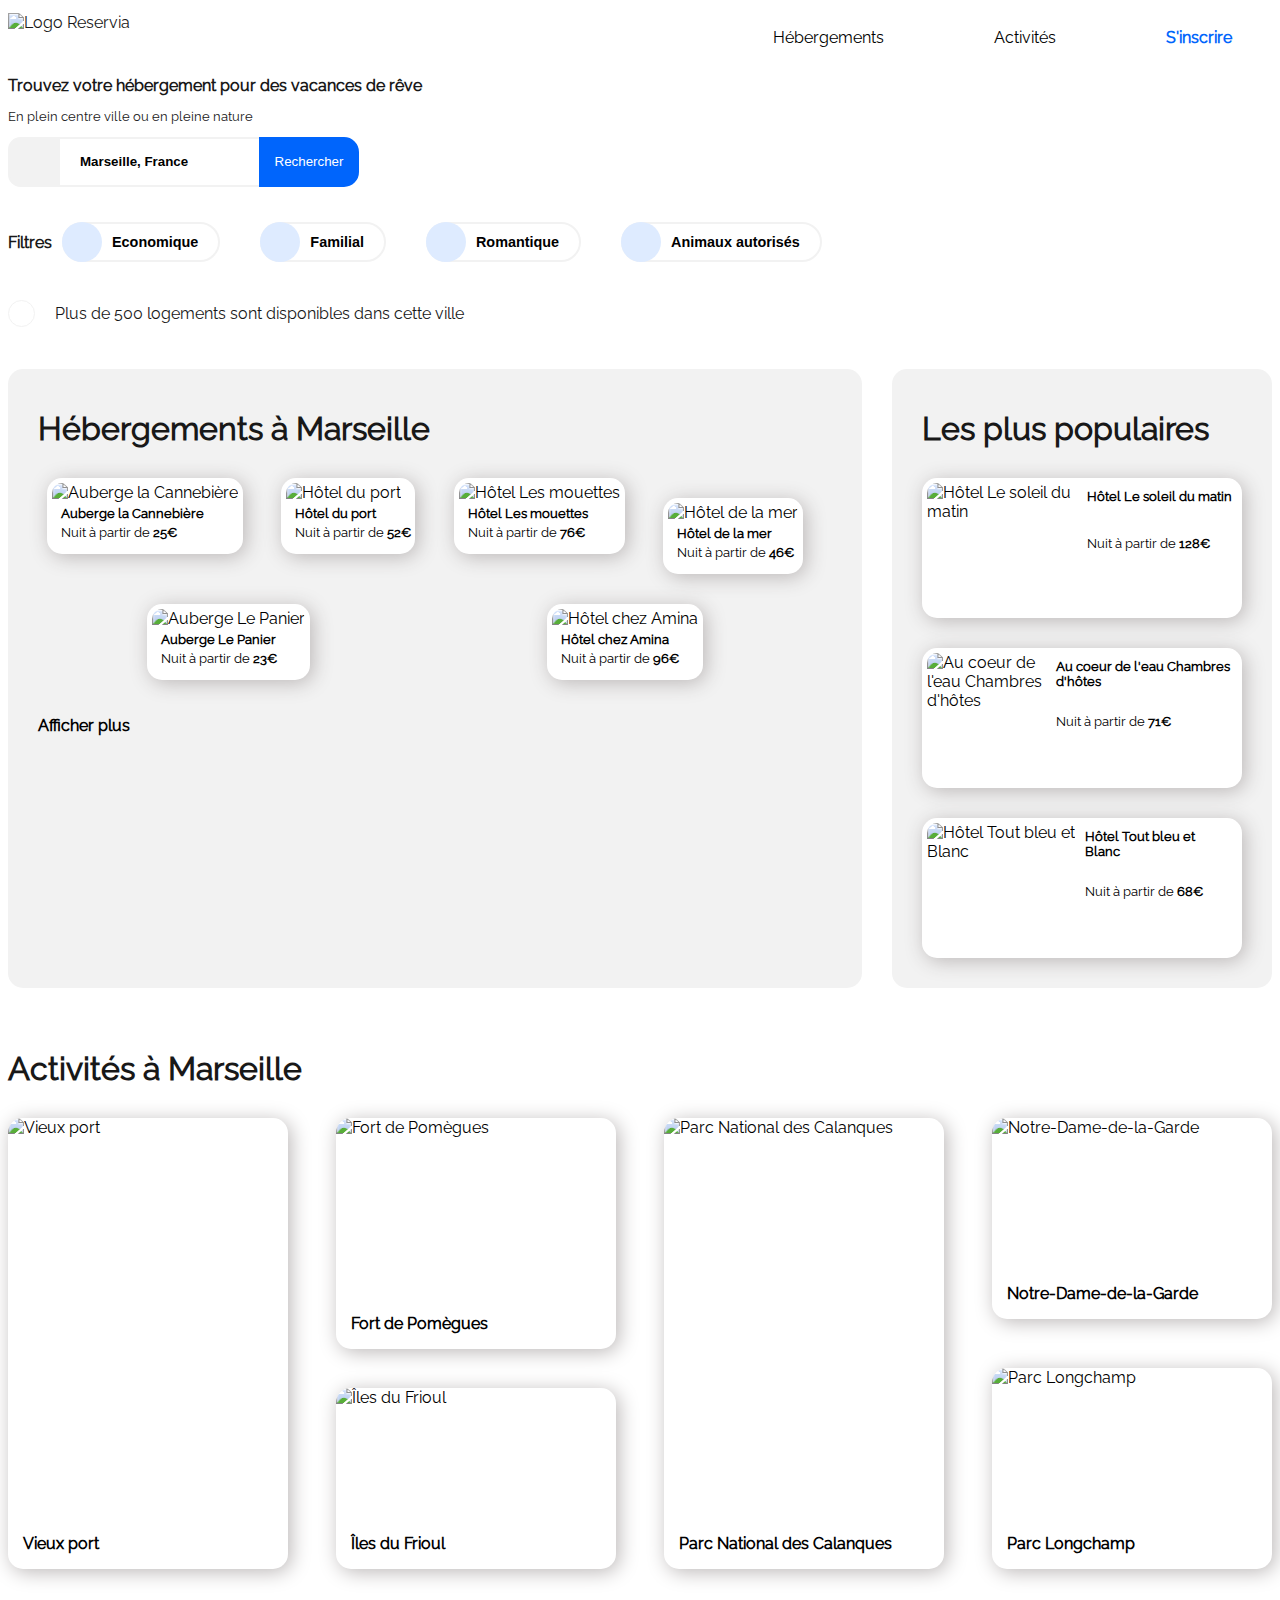
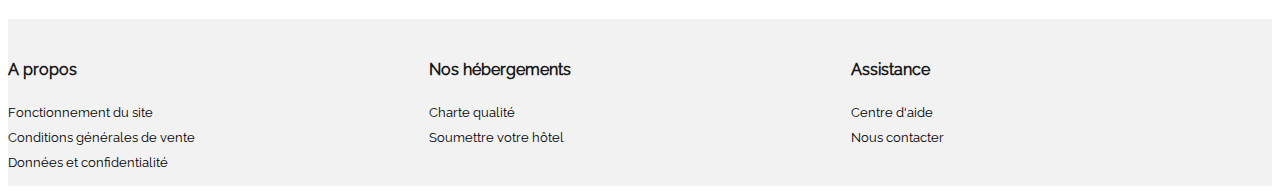
==== index.html @ a382f780 "correction MediaQ" ====
<!DOCTYPE html>
<html>

<head>
	<html lang="fr">
	<title>Reservia</title>
	<meta charset="UTF-8" />
	<meta name="viewport" content="width=device-width, initial-scale=1.0">
	<link rel="stylesheet" href="Reservia_desktop.css" />
	<script src="https://kit.fontawesome.com/7de816d9e9.js" crossorigin="anonymous"></script>
</head>

<body>
	<div id="container">
		<header>
			<img id="logo" src="images/logo/Reservia@3x.png" alt="Logo Reservia" />
			<nav>
				<ul>
					<li id="h-link"><a href="#reservations">Hébergements</a></li>
					<li id="a-link"><a href="#Activites">Activités</a></li>
					<li id="log-link"><a href="./oups.html" id="log">S'inscrire</a></li>
				</ul>
			</nav>
		</header>
		<div id="Sous-titres">
			<h2>Trouvez votre hébergement pour des vacances de rêve</h2>
			<h3>En plein centre ville ou en pleine nature</h3>
		</div>
		<div id="searchbar">
			<button id="geobutton" onclick="getLocation()"><i class="fas fa-map-marker-alt"></i></button>
			<script>
				var x = document.getElementById("demo");

				function getLocation() {
					if (navigator.geolocation) {
						navigator.geolocation.getCurrentPosition(showPosition);
					} else {
						x.innerHTML = "Geolocation n’est pas prise en charge par ce navigateur.";
					}
				}

				function showPosition(position) {
					x.innerHTML = "Latitude: " + position.coords.latitude + "<br>Longitude: " + position.coords.longitude;
				}
			</script>
			<form method="post" action="traitement.php" class="formulaire">
				<input id="searchtxt" class="champ" type="search" placeholder="Marseille, France" />
				<input id="searchbutton" class="bouton" type="submit" value="Rechercher" />
				<button id="searchbutton-loupe"><i class="fas fa-search"></i></button>
			</form>
		</div>
		<div id="Filtres">
			<p><b>Filtres</b></p>
			<div id="f-eco" class="f-button">
				<button id="f-eco-button" class="logo-button"><span class="f-logo"><i
							class="fas fa-money-bill-wave"></i></span>Economique</button>
			</div>
			<div id="f-fami" class="f-button">
				<button id="f-fami-button" class="logo-button"><span class="f-logo"><i
							class="fas fa-child"></i></span>Familial</button>
			</div>
			<div id="f-romantique" class="f-button">
				<button id="f-romantique-button" class="logo-button"><span class="f-logo"><i
							class="fas fa-heart"></i></span>Romantique</button>
			</div>
			<div id="f-pet" class="f-button">
				<button id="f-pet-button" class="logo-button"><span class="f-logo"><i
							class="fas fa-dog"></i></span>Animaux autorisés</button>
			</div>
		</div>
		<div id="info">
			<span id="info-button"><i class="fas fa-info"></i></span>
			<p>Plus de 500 logements sont disponibles dans cette ville</p>
		</div>

		<section id="reservations">
			<div id="hebergements">
				<div id="titre-hebergements">
					<h1>Hébergements à Marseille</h1>
				</div>
				<div id="chambres">
					<a href="./oups.html">
						<div id="hebergement-1" class="hebergement-x">
							<img id="img-hebergement-1"
								src="images/hebergements/4_small/marcus-loke-WQJvWU_HZFo-unsplash.jpg"
								alt="Auberge la Cannebière" class="photo" />
							<h2><b>Auberge la Cannebière</b></h2>
							<h3>Nuit à partir de <b>25€</b></h3>
							<div class="rating">
								<span class="star-blue"><i class="fas fa-star"></i></span>
								<span class="star-blue"><i class="fas fa-star"></i></span>
								<span class="star-blue"><i class="fas fa-star"></i></span>
								<span class="star-blue"><i class="fas fa-star"></i></span>
								<span class="star-grey"><i class="fas fa-star"></i></span>
							</div>
						</div>
					</a>
					<a href="./oups.html">
						<div id="hebergement-2" class="hebergement-x">
							<img id="img-hebergement-2"
								src="images/hebergements/4_small/fred-kleber-gTbaxaVLvsg-unsplash.jpg"
								alt="Hôtel du port" class="photo" />
							<h2><b>Hôtel du port</b></h2>
							<h3>Nuit à partir de <b>52€</b></h3>
							<div class="rating">
								<span class="star-blue"><i class="fas fa-star"></i></span>
								<span class="star-blue"><i class="fas fa-star"></i></span>
								<span class="star-blue"><i class="fas fa-star"></i></span>
								<span class="star-blue"><i class="fas fa-star"></i></span>
								<span class="star-blue"><i class="fas fa-star"></i></span>
							</div>
						</div>
					</a>
					<a href="./oups.html">
						<div id="hebergement-3" class="hebergement-x">
							<img id="img-hebergement-3"
								src="images/hebergements/4_small/reisetopia-B8WIgxA_PFU-unsplash.jpg"
								alt="Hôtel Les mouettes" class="photo" />
							<h2><b>Hôtel Les mouettes</b></h2>
							<h3>Nuit à partir de <b>76€</b></h3>
							<div class="rating">
								<span class="star-blue"><i class="fas fa-star"></i></span>
								<span class="star-blue"><i class="fas fa-star"></i></span>
								<span class="star-blue"><i class="fas fa-star"></i></span>
								<span class="star-blue"><i class="fas fa-star"></i></span>
								<span class="star-grey"><i class="fas fa-star"></i></span>
							</div>
						</div>
					</a>
					<a href="./oups.html">
						<div id="hebergement-4" class="hebergement-x">
							<img id="img-hebergement-4"
								src="images/hebergements/4_small/annie-spratt-Eg1qcIitAuA-unsplash.jpg"
								alt="Hôtel de la mer" class="photo" />
							<h2><b>Hôtel de la mer</b></h2>
							<h3>Nuit à partir de <b>46€</b></h3>
							<div class="rating">
								<span class="star-blue"><i class="fas fa-star"></i></span>
								<span class="star-blue"><i class="fas fa-star"></i></span>
								<span class="star-blue"><i class="fas fa-star"></i></span>
								<span class="star-grey"><i class="fas fa-star"></i></span>
								<span class="star-grey"><i class="fas fa-star"></i></span>
							</div>
						</div>
					</a>
					<a href="./oups.html">
						<div id="hebergement-5" class="hebergement-x">
							<img id="img-hebergement-5"
								src="images/hebergements/4_small/nicate-lee-kT-ZyaiwBe0-unsplash.jpg"
								alt="Auberge Le Panier" class="photo" />
							<h2><b>Auberge Le Panier</b></h2>
							<h3>Nuit à partir de <b>23€</b></h3>
							<div class="rating">
								<span class="star-blue"><i class="fas fa-star"></i></span>
								<span class="star-blue"><i class="fas fa-star"></i></span>
								<span class="star-blue"><i class="fas fa-star"></i></span>
								<span class="star-blue"><i class="fas fa-star"></i></span>
								<span class="star-grey"><i class="fas fa-star"></i></span>
							</div>
						</div>
					</a>
					<a href="./oups.html">
						<div id="hebergement-6" class="hebergement-x">
							<img id="img-hebergement-6"
								src="images/hebergements/4_small/febrian-zakaria-M6S1WvfW68A-unsplash.jpg"
								alt="Hôtel chez Amina" class="photo" />
							<h2><b>Hôtel chez Amina</b></h2>
							<h3>Nuit à partir de <b>96€</b></h3>
							<div class="rating">
								<span class="star-blue"><i class="fas fa-star"></i></span>
								<span class="star-blue"><i class="fas fa-star"></i></span>
								<span class="star-blue"><i class="fas fa-star"></i></span>
								<span class="star-blue"><i class="fas fa-star"></i></span>
								<span class="star-blue"><i class="fas fa-star"></i></span>
							</div>
						</div>
					</a>
				</div>
				<a href="./oups.html">
					<div id="afficher-plus">
						<p><b>Afficher plus</b></p>
					</div>
				</a>
			</div>
			<div id="chambres-pop">
				<div id="titre-pop">
					<h1>Les plus populaires</h1>
					<i class="fas fa-chart-line"></i>
				</div>
				<div id="bulles-pop">
					<a href="./oups.html">
						<div id="populaire-1" class="populaire-x">
							<img id="img-populaire-1"
								src="images/hebergements/4_small/emile-guillemot-Bj_rcSC5XfE-unsplash.jpg"
								alt="Hôtel Le soleil du matin" class="photo" />
							<div id="txt-populaire-1" class="txt-populaire-x">
								<h2><b>Hôtel Le soleil du matin</b></h2>
								<h3>Nuit à partir de <b>128€</b></h3>
								<div class="rating">
									<span class="star-blue"><i class="fas fa-star"></i></span>
									<span class="star-blue"><i class="fas fa-star"></i></span>
									<span class="star-blue"><i class="fas fa-star"></i></span>
									<span class="star-blue"><i class="fas fa-star"></i></span>
									<span class="star-blue"><i class="fas fa-star"></i></span>
								</div>
							</div>
						</div>
					</a>
					<a href="./oups.html">
						<div id="populaire-2" class="populaire-x">
							<img id="img-populaire-2"
								src="images/hebergements/4_small/aw-creative-VGs8z60yT2c-unsplash.jpg"
								alt="Au coeur de l'eau Chambres d'hôtes" class="photo" />
							<div id="txt-populaire-2" class="txt-populaire-x">
								<h2><b>Au coeur de l'eau Chambres d'hôtes</b></h2>
								<h3>Nuit à partir de <b>71€</b></h3>
								<div class="rating">
									<span class="star-blue"><i class="fas fa-star"></i></span>
									<span class="star-blue"><i class="fas fa-star"></i></span>
									<span class="star-blue"><i class="fas fa-star"></i></span>
									<span class="star-blue"><i class="fas fa-star"></i></span>
									<span class="star-grey"><i class="fas fa-star"></i></span>
								</div>
							</div>
						</div>
					</a>
					<a href="./oups.html">
						<div id="populaire-3" class="populaire-x">
							<img id="img-populaire-3"
								src="images/hebergements/4_small/febrian-zakaria-sjvU0THccQA-unsplash.jpg"
								alt="Hôtel Tout bleu et Blanc" class="photo" />
							<div id="txt-populaire-3" class="txt-populaire-x">
								<h2><b>Hôtel Tout bleu et Blanc</b></h2>
								<h3>Nuit à partir de <b>68€</b></h3>
								<div class="rating">
									<span class="star-blue"><i class="fas fa-star"></i></span>
									<span class="star-blue"><i class="fas fa-star"></i></span>
									<span class="star-blue"><i class="fas fa-star"></i></span>
									<span class="star-blue"><i class="fas fa-star"></i></span>
									<span class="star-grey"><i class="fas fa-star"></i></span>
								</div>
							</div>
						</div>
					</a>
				</div>
			</div>
		</section>

		<section id="Activites">
			<div id="titre-activites">
				<h1>Activités à Marseille</h1>
			</div>
			<div id="bulles-activites">
				<a href="./oups.html">
					<div id="activite-1" class="activite-x">
						<img id="img-activite-1" src="images/activites/4_small/reno-laithienne-QUgJhdY5Fyk-unsplash.jpg"
							alt="Vieux port" class="photo" />
						<p>Vieux port</p>
					</div>
				</a>
				<div class="petites-bulles">
					<a href="./oups.html">
						<div id="activite-2" class="activite-x">
							<img id="img-activite-2"
								src="images/activites/4_small/paul-hermann-QFTrLdQIRhI-unsplash.jpg"
								alt="Fort de Pomègues" class="photo" />
							<p>Fort de Pomègues</p>
						</div>
					</a>
					<a href="./oups.html">
						<div id="activite-3" class="activite-x">
							<img id="img-activite-3"
								src="images/activites/4_small/kevin-hikari-rV_Qd1l-VXg-unsplash.jpg"
								alt="Îles du Frioul" class="photo" />
							<p>Îles du Frioul</p>
						</div>
					</a>
				</div>
				<a href="./oups.html">
					<div id="activite-4" class="activite-x">
						<img id="img-activite-4"
							src="images/activites/4_small/kilyan-sockalingum-NR8-cBCN3aI-unsplash.jpg"
							alt="Parc National des Calanques" class="photo" />
						<p>Parc National des Calanques</p>
					</div>
				</a>
				<div class="petites-bulles">
					<a href="./oups.html">
						<div id="activite-5" class="activite-x">
							<img id="img-activite-5"
								src="images/activites/4_small/florian-wehde-xW9e8gdotxI-unsplash.jpg"
								alt="Notre-Dame-de-la-Garde" class="photo" />
							<p>Notre-Dame-de-la-Garde</p>
						</div>
					</a>
					<a href="./oups.html">
						<div id="activite-6" class="activite-x">
							<img id="img-activite-6" src="images/activites/4_small/lena-paulin-wH2-EJoDcV0-unsplash.jpg"
								alt="Parc Longchamp" class="photo" />
							<p>Parc Longchamp</p>
						</div>
					</a>
				</div>
			</div>
		</section>
	</div>
	<footer>
		<div id="a-propos" class="footer-content">
			<h1>A propos</h1>
			<ul>
				<li><a href="./oups.html">Fonctionnement du site</a></li>
				<li><a href="./oups.html">Conditions générales de vente</a></li>
				<li><a href="./oups.html">Données et confidentialité</a></li>
			</ul>
		</div>
		<div id="nos-hebergements" class="footer-content">
			<h1>Nos hébergements</h1>
			<ul>
				<li><a href="./oups.html">Charte qualité</a></li>
				<li><a href="./oups.html">Soumettre votre hôtel</a></li>
			</ul>
		</div>
		<div id="assistance" class="footer-content">
			<h1>Assistance</h1>
			<ul>
				<li><a href="./oups.html">Centre d'aide</a></li>
				<li><a href="./oups.html">Nous contacter</a></li>
			</ul>
		</div>
	</footer>
</body>

</html>
---- Reservia_desktop.css ----
@font-face {
	font-family: 'Raleway';
	font-style: normal;
	font-weight: 400;
	src: url('./fonts/raleway-v18-latin-regular.eot'); 
	src: local(''),
		 url('./fonts/raleway-v18-latin-regular.eot?#iefix') format('embedded-opentype'),
		 url('./fonts/raleway-v18-latin-regular.woff2') format('woff2'), 
		 url('./fonts/raleway-v18-latin-regular.woff') format('woff'), 
		 url('./fonts/raleway-v18-latin-regular.ttf') format('truetype'), 
		 url('./fonts/raleway-v18-latin-regular.svg#Raleway') format('svg'); 
}

body {
	background-color: #ffffff;
	font-family: 'Raleway', sans-serif;
	color: #181818;
	display: flex;
	flex-direction: column;
	justify-content: center;
	align-items: center;
}

:focus {
	color:  #0065FC;
}

#container {
	width: 100%;
	max-width: 1280px;
	display: flex;
	flex-direction: column;
}

header {
	display: flex;
	justify-content: space-between;
}

nav ul {
	display: flex;
	justify-content: space-between;
	padding-inline-start: 0px;
	margin-block-start: 0px;
}

nav li {
	list-style: none;
	margin-left: 30px;
	margin-top: 20px;
	padding-left: 20px;
	padding-right: 20px;
}

nav a {
	text-decoration: none;
	color: black;
	border-top: 3px solid #ffffff;
	padding-left: 20px;
	padding-right: 20px;
	padding-top: 25px;
}

nav a:hover {
	border-top: 4px solid #0065FC !important;
	color: #0065FC;
}

#log {
	color: #0065FC;
	font-weight: bold;
}

a {
	color: black;
	text-decoration: none;
}

#logo {
	width: 10%;
	height: 10%;
	padding-top: 5px;
}

h2 {
	font-size: medium;
}

h3 {
	font-size: small;
	font-weight: normal;
}

#searchbar {
	display: flex;
}

#geobutton {
	background-color:#F2F2F2;
	border-top-left-radius: 25%;
	border-bottom-left-radius: 25%;
	border: 2px solid #F2F2F2;	
	width: 50px;
	height: 50px;
}

#searchtxt {
	border: solid 2px #F2F2F2;
	height: 50px;
}

#searchbutton {
	background-color: #0065FC;
	border-top-right-radius: 15px;
	border-bottom-right-radius: 15px;
	border: 2px solid #0065FC;
	color: #ffffff;
	margin-left: -6px;
	height: 50px;
	width: 100px;
}

#searchbutton-loupe {
	visibility: hidden;
}

input[type="search"] {
	padding-left: 20px;
}

input[type="search"]::placeholder {
	font-weight: bold;
	color: black;
	opacity: 1;
}

#Filtres {
	display: flex;
	align-items: center;
	margin-top: 30px;
}

.f-button {
	padding-right: 30px;
	margin-left: 10px;
	border-color: #F2F2F2;
	transition: 0.3s;
}

.logo-button {
	display: flex;
	background-color: #ffffff;
	height: 40px;
	align-items: center;
	border-radius: 50px;
	padding-right: 20px;
	font-weight: bold;
	font-size: 0.9em;
	padding-inline-start: 0px;
	border: 2px solid #F2F2F2;
	transition: all 0.5s;
}

.logo-button:hover {
	transform: scale(1.05);
    box-shadow: 0 0 40px -10px rgba(0, 0, 0, 0.25);
    background-color: #0065fc;
    color: #deebff;
}

.logo-button i {
	color: #0065FC;
}

.f-logo {
	display: flex;
	border-radius: 50%;
	background-color: #DEEBFF;
	width: 40px;
	height: 40px;
	padding: auto;
	align-items: center;
	justify-content: center;
	margin-right: 10px;
	margin-left: -2px;
}

#info {
	display: flex;
	align-items: center;
	margin-top: 20px;
}

#info-button {
	display: flex;
	color: #0065FC;
	border-radius: 50%;
	border: 1px solid #F2F2F2;
	margin-right: 20px;
	width: 25px;
	height: 25px;
	align-items: center;
}

#info-button i {
	margin: auto;
}

#reservations {
	display: flex;
}

#hebergements {
	display: flex;
	flex-direction: column;
	margin-top: 30px;
	background-color: #F2F2F2;
	border-radius: 15px;
}

#titre-hebergements {
	padding-left: 30px;
	padding-top: 20px;
}

#chambres {
	display: flex;
	flex-wrap: wrap;
	padding-left: 30px;
	padding-right: 30px;
	justify-content: space-around;
}

.hebergement-x {
	background-color: #ffffff;
	border-radius: 15px;
	box-shadow: 3px 3px 20px rgb(187, 183, 183);
	margin-right: 20px;
	margin-top: 10px;
}

#hebergement-4,
#hebergement-5,
#hebergement-6 {
	margin-top: 30px;
}

.hebergement-x h2 {
	padding-left: 10px;
	font-size: 0.8rem;
	margin: 4px;
}

.hebergement-x h3 {
	padding-left: 10px;
	margin: 4px;
}

.rating {
	padding-left: 10px;
	padding-bottom: 10px;
}

.star-blue i {
	color: #0065FC;
	font-size: small;
}

.star-grey i {
	color: #d4d4d4;
	font-size: small;
}

#afficher-plus {
	padding-left: 30px;
	padding-top: 20px;
}

#chambres img {
	object-fit: cover;
	width: 210px;
	height: 120px;
	border-top-left-radius: 15px;
	border-top-right-radius: 15px;
	padding-left: 5px;
	padding-top: 5px;
	padding-right: 5px;
}

#chambres-pop {
	height: auto;
	margin-top: 30px;
	margin-left: 30px;
	padding-bottom: 30px;
	padding-left: 30px;
	background-color: #F2F2F2;
	border-radius: 15px;
}

#titre-pop {
	display: flex;
	justify-content: space-between;
	align-items: center;
	padding-right: 30px;
	padding-top: 20px;
}

.populaire-x {
	display: flex;
	width: 320px;
	background-color: #ffffff;
	border-radius: 15px;
	box-shadow: 3px 3px 20px rgb(187, 183, 183);
	margin-right: 30px;
	margin-top: 30px;
}

.populaire-x img {
	object-fit: cover;
	width: 150px;
	height: 130px;
	border-top-left-radius: 15px;
	border-bottom-left-radius: 15px;
	padding-left: 5px;
	padding-top: 5px;
	padding-bottom: 5px;
}

.txt-populaire-x {
	display: flex;
	flex-direction: column;
	padding-left: 10px;
	font-size: small;
	justify-content: space-between;
	margin-bottom: 5px;
	padding-right: 10px;
}

.txt-populaire-x h2 {
	margin-bottom: 0px;
	font-size: 0.8rem;
}

.txt-populaire-x .rating {
	padding-left: 0px;
	margin-top: 20px;
}

#populaire-1 {
	margin-top: 10px;
}

#Activites {
	margin-top: 40px;
	margin-bottom: 20px;
}

.activite-x {
	display: flex;
	flex-direction: column;
	background-color: #ffffff;
	border-radius: 15px;
	box-shadow: 3px 3px 20px rgb(187, 183, 183);
	margin-top: 10px;
}

.activite-x p {
	padding-left: 15px;
	font-weight: bold;
}

#bulles-activites {
	display: flex;
	justify-content: space-between;
}

.activite-x img {
	object-fit: cover;
	border-top-left-radius: 15px;
	border-top-right-radius: 15px;
}

.petites-bulles {
	display: flex;
	flex-direction: column;
	justify-content: space-between;
}

#activite-1 img {
	width: 280px;
	height: 400px;
}

#activite-2 img {
	width: 280px;
	height: 180px;
}

#activite-3 img {
	width: 280px;
	height: 130px;
}

#activite-4 img {
	width: 280px;
	height: 400px;
}

#activite-5 img {
	width: 280px;
	height: 150px;
}

#activite-6 img {
	width: 280px;
	height: 150px;
}

.hebergement-x:hover,
.populaire-x:hover,
.activite-x:hover {
	transform: scale(1.05);
    box-shadow: 0 0 40px -10px rgba(0, 0, 0, 0.25);
}

footer {
	display: flex;
	width: 100%;
	margin-top: 30px;
	background-color: #F2F2F2;
	justify-content: center;
	margin-bottom: 0px;
}

footer h1 {
	font-size: medium;
}

footer ul {
	list-style: none;
	padding: 0;
}

footer ul li {
	font-size: small;
	padding-top: 10px;
}

.footer-content {
	width: 400px;
	padding-top: 30px;
	margin-right: 25px;
}

/* +++ SMARTPHONES PORTRAIT +++ */
@media screen and (max-width : 376px) {	
	html {
		height: 100%;
	}
	
	body {
		margin: 0;
		min-height: 100%;
	}
	
	#logo {
		width: 33%;
		height: auto;
		margin-left: 10px;
	}

	header {
		flex-wrap: wrap;
	} 

	nav {
		width: 100%;
	}

	nav ul {
		flex-wrap: wrap-reverse;
	}

	nav li {
		margin-left: 0;
		padding-left: 0;
		padding-right: 0;
	}

	nav a:hover {
		border-top: 3px solid #ffffff !important;
		color: #0065FC;
	}

	#h-link {
		width: 50%;
     	text-align: center;
		border-bottom: solid 3px #0065fc;
		color: #0065fc;
		padding-bottom: 10px;
		position: relative;
		transition: color 0.5s;
	}

	#a-link {
		width: 50%;
		text-align: center;
		border-bottom: solid 3px #f2f2f2;
		padding-bottom: 10px;
		position: relative;
		transition: color 0.5s;
	}

	#log-link {
		position: relative;
		bottom: 56px;
		margin-right: 5%;
		left: 250px;
	}

	nav a:hover {
		border-top: 0px solid #ffffff;
		padding-top: 0px;
		padding-left: 0px;
		padding-right: 0px;
	}

	#Sous-titres {
		margin: 30px 5% 0 5%;
	}

	#Sous-titres h2 {
		font-size: 1.3rem;
	}

	#Sous-titres h3 {
		font-size: 1rem;
		font-weight: 500;
	}

	#searchbutton-loupe {
		visibility: visible;
		position: absolute;
		height: 50px;
		width: 50px;
        border: none;     
        border-radius: 16px 16px 16px 16px;     
        background-color: #0065fc;     
        color: #f2f2f2;     
        font-weight: bold;     
		padding: 15px;    
		margin-left: -26px;      
	}

	#searchbutton {
		visibility: hidden;
		width: 0px;
	}

	#searchtxt {
		width: 220px;
		text-align: center;
		font-weight: bold;
	}

	#searchbar {
		justify-content: flex-start;
		margin-left: 15px;
	}

	#Filtres {
		flex-wrap: wrap;
		margin-left: 15px;
		padding-right: 10px;
	}

	#Filtres p {
		margin-right: 200px;
	}

	.f-button {
		margin-left: 0;
		margin-right: 10px;
		padding-right: 0px;
		margin-bottom: 10px;
	}

	#info {
		margin-left: 15px;
	}

	#reservations {
		flex-direction: column-reverse;
	}

	#chambres-pop {
		width: 100%;
		margin: 0;
		border-radius: 0 0 0;
		padding-left: 15px;
		height: auto;
		padding-bottom: 40px;
	}

	.populaire-x {
		width: auto;
		height: auto;
	}

	.populaire-x img {
		height: 115px;
		width: 128px;
		padding: 5px;
	}

	.txt-populaire-x h2 {
		font-size: 0.9rem;
		font-weight: normal;
	}

	.txt-populaire-x h3 {
		font-size: 0.8rem;
	}

	.txt-populaire-x .rating {
		margin-top: 0;
	}

	#hebergements {
		width: 100%;
		height: auto;
		margin-left: 8px;
		background-color: #ffffff;
	}

	#titre-hebergements {
		padding: 0;
	}

	#chambres {
		padding: 0;
	}

	.hebergement-x {
		margin-bottom: 10px;
	}

	#hebergement-4,
	#hebergement-5,
	#hebergement-6 {
		margin-top: 0;
	}

	#chambres img {
		width: 345px;
	}

	#Activites {
		margin-left: 10px;
		margin-right: 10px;
	}

	#activite-1 img,
	#activite-2 img,
	#activite-3 img,
	#activite-4 img,
	#activite-5 img,
	#activite-6 img {
		width: 345px;
		height: 200px;
	}

	#activite-1,
	#activite-2,
	#activite-3,
	#activite-4,
	#activite-5,
	#activite-6 {
		width: 345px;
		height: auto;
		margin-top: 0;
	}

	.activite-x {
		margin-top: 0;
		margin-right: 0;
		margin-bottom: 10px;
	}

	#titre-activites {
		padding-left: 5px;
	}

	#bulles-activites {
		display: flex;
		flex-direction: column;
		padding-left: 5px;
	}

	footer {
		flex-direction: column;
	}

	.footer-content {
		padding-left: 20px;
	}
}

/* +++ IPad +++ */
@media screen and (min-width : 768px) and (max-width : 1024px) {
	nav li {
		margin-left: 0;
		padding-left: 0;
		padding-right: 0;
	}
	
	#Filtres {
		flex-wrap: wrap;
	}

	.f-button {
		padding-right: 0px;
	}

	#reservations {
		flex-direction: column;
		align-items: center;
	}

	#hebergements {
		width: 80%;
	}

	.hebergement-x {
		margin-top: 15px;
	}

	#hebergement-4,
	#hebergement-5,
	#hebergement-6 {
		margin-top: 15px;
	}

	#chambres-pop {
		width: 80%;
		margin-left: 0;
		padding-left: 0;
	}

	#titre-pop {
		padding-left: 30px;
	}

	#bulles-pop {
		padding-left: 30px;
	}

	.populaire-x img {
		width: 480px;
		height: 200px;
		border-bottom-left-radius: 0;
		border-top-right-radius: 15px;
	}

	.populaire-x {
		width: auto;
		flex-direction: column;
		width: 490px;
	}

	#bulles-activites {
		justify-content: space-around;
		flex-wrap: wrap;
	}

	#titre-activites {
		padding-left: 30px;
	}

	.activite-x {
		margin-top: 30px;
	}

	footer {
		padding-left: 100px;
	}
}
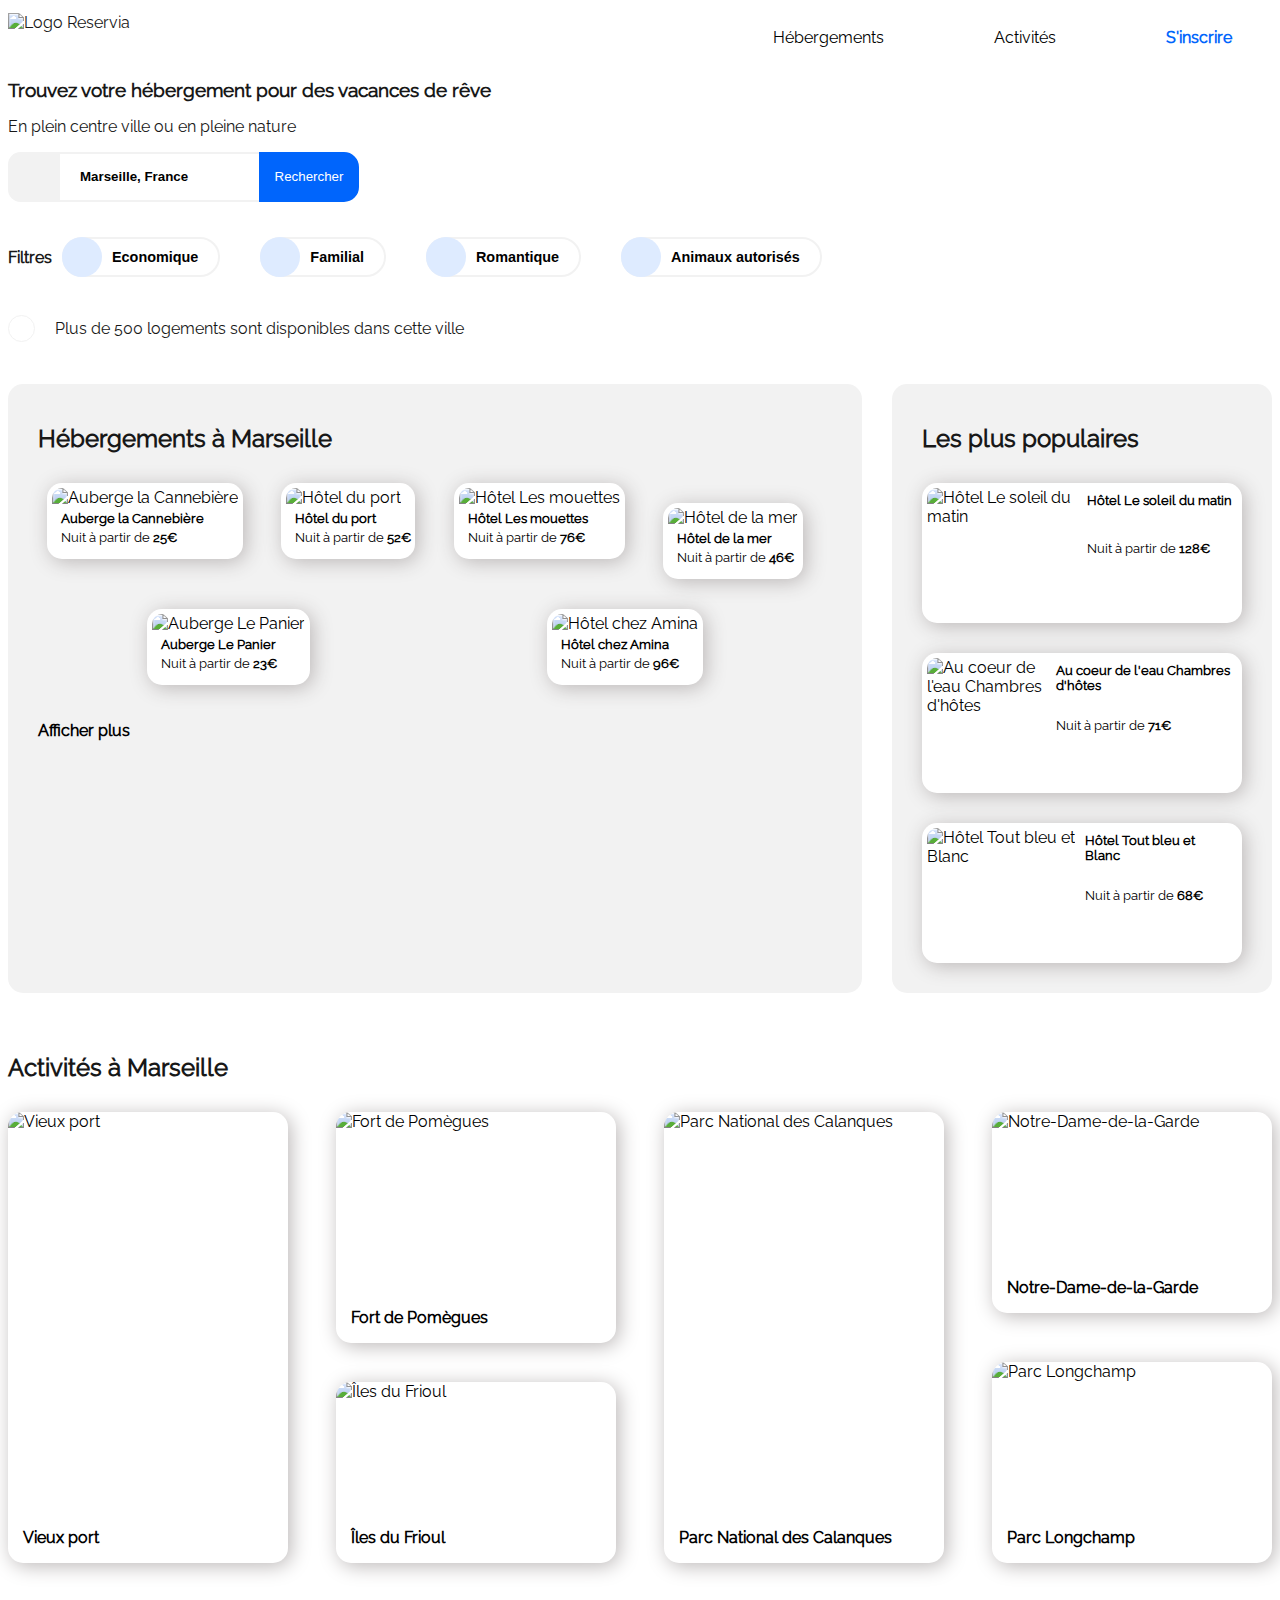
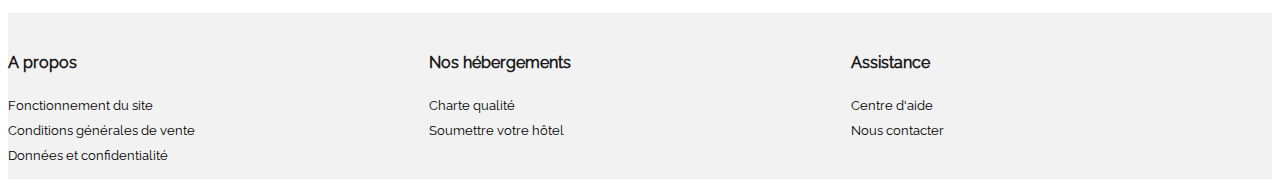
==== commit d1483b11: "V 1.1" ====
--- a/index.html
+++ b/index.html
@@ -1,11 +1,10 @@
 <!DOCTYPE html>
-<html>
+<html lang="fr">
 
 <head>
-	<html lang="fr">
 	<title>Reservia</title>
 	<meta charset="UTF-8" />
-	<meta name="viewport" content="width=device-width, initial-scale=1.0">
+	<meta name="viewport" content="width=device-width, initial-scale=1.0" />
 	<link rel="stylesheet" href="Reservia_desktop.css" />
 	<script src="https://kit.fontawesome.com/7de816d9e9.js" crossorigin="anonymous"></script>
 </head>
@@ -17,17 +16,17 @@
 			<nav>
 				<ul>
 					<li id="h-link"><a href="#reservations">Hébergements</a></li>
-					<li id="a-link"><a href="#Activites">Activités</a></li>
+					<li id="a-link"><a href="#activites">Activités</a></li>
 					<li id="log-link"><a href="./oups.html" id="log">S'inscrire</a></li>
 				</ul>
 			</nav>
 		</header>
-		<div id="Sous-titres">
+		<div id="subtitles">
 			<h2>Trouvez votre hébergement pour des vacances de rêve</h2>
 			<h3>En plein centre ville ou en pleine nature</h3>
 		</div>
-		<div id="searchbar">
-			<button id="geobutton" onclick="getLocation()"><i class="fas fa-map-marker-alt"></i></button>
+		<div id="search-bar">
+			<button id="geo-button" onclick="getLocation()"><i class="fas fa-map-marker-alt"></i></button>
 			<script>
 				var x = document.getElementById("demo");
 
@@ -44,12 +43,12 @@
 				}
 			</script>
 			<form method="post" action="traitement.php" class="formulaire">
-				<input id="searchtxt" class="champ" type="search" placeholder="Marseille, France" />
-				<input id="searchbutton" class="bouton" type="submit" value="Rechercher" />
-				<button id="searchbutton-loupe"><i class="fas fa-search"></i></button>
+				<input id="search-txt" class="champ" type="search" placeholder="Marseille, France" />
+				<input id="search-button" class="bouton" type="submit" value="Rechercher" />
+				<button id="search-button-loupe"><i class="fas fa-search"></i></button>
 			</form>
 		</div>
-		<div id="Filtres">
+		<div id="filtres">
 			<p><b>Filtres</b></p>
 			<div id="f-eco" class="f-button">
 				<button id="f-eco-button" class="logo-button"><span class="f-logo"><i
@@ -74,15 +73,15 @@
 		</div>
 
 		<section id="reservations">
-			<div id="hebergements">
+			<article id="hebergements">
 				<div id="titre-hebergements">
-					<h1>Hébergements à Marseille</h1>
+					<h2>Hébergements à Marseille</h2>
 				</div>
 				<div id="chambres">
 					<a href="./oups.html">
 						<div id="hebergement-1" class="hebergement-x">
-							<img id="img-hebergement-1"
-								src="images/hebergements/4_small/marcus-loke-WQJvWU_HZFo-unsplash.jpg"
+							<img id="img-hebergement-1" 
+								src="images/hebergements/1_xlarge/marcus-loke-WQJvWU_HZFo-unsplash.jpg"
 								alt="Auberge la Cannebière" class="photo" />
 							<h2><b>Auberge la Cannebière</b></h2>
 							<h3>Nuit à partir de <b>25€</b></h3>
@@ -181,13 +180,13 @@
 						<p><b>Afficher plus</b></p>
 					</div>
 				</a>
-			</div>
-			<div id="chambres-pop">
+			</article>
+			<article id="pop">
 				<div id="titre-pop">
-					<h1>Les plus populaires</h1>
+					<h2>Les plus populaires</h2>
 					<i class="fas fa-chart-line"></i>
 				</div>
-				<div id="bulles-pop">
+				<div id="chambres-pop">
 					<a href="./oups.html">
 						<div id="populaire-1" class="populaire-x">
 							<img id="img-populaire-1"
@@ -243,14 +242,14 @@
 						</div>
 					</a>
 				</div>
-			</div>
+			</article>
 		</section>
 
-		<section id="Activites">
+		<section id="activites">
 			<div id="titre-activites">
-				<h1>Activités à Marseille</h1>
-			</div>
-			<div id="bulles-activites">
+				<h2>Activités à Marseille</h2>
+			</div>
+			<div id="liens-activites">
 				<a href="./oups.html">
 					<div id="activite-1" class="activite-x">
 						<img id="img-activite-1" src="images/activites/4_small/reno-laithienne-QUgJhdY5Fyk-unsplash.jpg"
@@ -258,7 +257,7 @@
 						<p>Vieux port</p>
 					</div>
 				</a>
-				<div class="petites-bulles">
+				<div class="petits-liens-activites">
 					<a href="./oups.html">
 						<div id="activite-2" class="activite-x">
 							<img id="img-activite-2"
@@ -284,7 +283,7 @@
 						<p>Parc National des Calanques</p>
 					</div>
 				</a>
-				<div class="petites-bulles">
+				<div id="petits-liens-activites-2" class="petits-liens-activites">
 					<a href="./oups.html">
 						<div id="activite-5" class="activite-x">
 							<img id="img-activite-5"
--- a/Reservia_desktop.css
+++ b/Reservia_desktop.css
@@ -1,3 +1,4 @@
+/* + Police Raleway + */
 @font-face {
 	font-family: 'Raleway';
 	font-style: normal;
@@ -11,6 +12,7 @@
 		 url('./fonts/raleway-v18-latin-regular.svg#Raleway') format('svg'); 
 }
 
+/* +++ DESKTOP +++ */
 body {
 	background-color: #ffffff;
 	font-family: 'Raleway', sans-serif;
@@ -61,6 +63,7 @@
 	padding-top: 25px;
 }
 
+/* + Barre bleue au survol + */
 nav a:hover {
 	border-top: 4px solid #0065FC !important;
 	color: #0065FC;
@@ -82,20 +85,24 @@
 	padding-top: 5px;
 }
 
-h2 {
-	font-size: medium;
+
+#subtitles h2 {
+	font-size: 1.2em;
+} 
+
+#subtitles h3 {
+	font-size: 1em;
 }
 
 h3 {
-	font-size: small;
 	font-weight: normal;
 }
 
-#searchbar {
-	display: flex;
-}
-
-#geobutton {
+#search-bar {
+	display: flex;
+}
+
+#geo-button {
 	background-color:#F2F2F2;
 	border-top-left-radius: 25%;
 	border-bottom-left-radius: 25%;
@@ -104,12 +111,12 @@
 	height: 50px;
 }
 
-#searchtxt {
+#search-txt {
 	border: solid 2px #F2F2F2;
 	height: 50px;
 }
 
-#searchbutton {
+#search-button {
 	background-color: #0065FC;
 	border-top-right-radius: 15px;
 	border-bottom-right-radius: 15px;
@@ -120,21 +127,23 @@
 	width: 100px;
 }
 
-#searchbutton-loupe {
+#search-button-loupe {
 	visibility: hidden;
 }
 
+/* + Style barre de recherche + */
 input[type="search"] {
 	padding-left: 20px;
 }
 
 input[type="search"]::placeholder {
 	font-weight: bold;
+	font-size: 1em;
 	color: black;
 	opacity: 1;
 }
 
-#Filtres {
+#filtres {
 	display: flex;
 	align-items: center;
 	margin-top: 30px;
@@ -145,6 +154,7 @@
 	margin-left: 10px;
 	border-color: #F2F2F2;
 	transition: 0.3s;
+	font-size: 0.9em;
 }
 
 .logo-button {
@@ -155,12 +165,13 @@
 	border-radius: 50px;
 	padding-right: 20px;
 	font-weight: bold;
-	font-size: 0.9em;
+	font-size: 1em;
 	padding-inline-start: 0px;
 	border: 2px solid #F2F2F2;
 	transition: all 0.5s;
 }
 
+/* + Style dynamique au survol (filtres) + */
 .logo-button:hover {
 	transform: scale(1.05);
     box-shadow: 0 0 40px -10px rgba(0, 0, 0, 0.25);
@@ -247,12 +258,13 @@
 
 .hebergement-x h2 {
 	padding-left: 10px;
-	font-size: 0.8rem;
+	font-size: 0.8em;
 	margin: 4px;
 }
 
 .hebergement-x h3 {
 	padding-left: 10px;
+	font-size: 0.8em;
 	margin: 4px;
 }
 
@@ -287,7 +299,7 @@
 	padding-right: 5px;
 }
 
-#chambres-pop {
+#pop {
 	height: auto;
 	margin-top: 30px;
 	margin-left: 30px;
@@ -330,7 +342,6 @@
 	display: flex;
 	flex-direction: column;
 	padding-left: 10px;
-	font-size: small;
 	justify-content: space-between;
 	margin-bottom: 5px;
 	padding-right: 10px;
@@ -338,7 +349,11 @@
 
 .txt-populaire-x h2 {
 	margin-bottom: 0px;
-	font-size: 0.8rem;
+	font-size: 0.8em;
+}
+
+.txt-populaire-x h3 {
+	font-size: 0.8em;
 }
 
 .txt-populaire-x .rating {
@@ -350,7 +365,7 @@
 	margin-top: 10px;
 }
 
-#Activites {
+#activites {
 	margin-top: 40px;
 	margin-bottom: 20px;
 }
@@ -369,7 +384,7 @@
 	font-weight: bold;
 }
 
-#bulles-activites {
+#liens-activites {
 	display: flex;
 	justify-content: space-between;
 }
@@ -380,7 +395,8 @@
 	border-top-right-radius: 15px;
 }
 
-.petites-bulles {
+/* + Liens "activités" avec une petite photo + */
+.petits-liens-activites {
 	display: flex;
 	flex-direction: column;
 	justify-content: space-between;
@@ -416,6 +432,7 @@
 	height: 150px;
 }
 
+/* + Style dynamique au survol + */
 .hebergement-x:hover,
 .populaire-x:hover,
 .activite-x:hover {
@@ -433,7 +450,7 @@
 }
 
 footer h1 {
-	font-size: medium;
+	font-size: 1em;
 }
 
 footer ul {
@@ -442,7 +459,7 @@
 }
 
 footer ul li {
-	font-size: small;
+	font-size: 0.8em;
 	padding-top: 10px;
 }
 
@@ -467,6 +484,7 @@
 		width: 33%;
 		height: auto;
 		margin-left: 10px;
+		margin-top: 20px;
 	}
 
 	header {
@@ -485,11 +503,6 @@
 		margin-left: 0;
 		padding-left: 0;
 		padding-right: 0;
-	}
-
-	nav a:hover {
-		border-top: 3px solid #ffffff !important;
-		color: #0065FC;
 	}
 
 	#h-link {
@@ -511,6 +524,7 @@
 		transition: color 0.5s;
 	}
 
+	/* + Détachement du lien "log" par rapport au nav + */
 	#log-link {
 		position: relative;
 		bottom: 56px;
@@ -518,27 +532,26 @@
 		left: 250px;
 	}
 
+	/* + Suppression de la barre bleue au dessus du lien au survol + */
 	nav a:hover {
-		border-top: 0px solid #ffffff;
-		padding-top: 0px;
-		padding-left: 0px;
-		padding-right: 0px;
-	}
-
-	#Sous-titres {
-		margin: 30px 5% 0 5%;
-	}
-
-	#Sous-titres h2 {
+		border-top: 0px solid #ffffff !important;
+	}
+
+	#subtitles {
+		margin: 20px 5% 20px 5%;
+	}
+
+	#subtitles h2 {
 		font-size: 1.3rem;
 	}
 
-	#Sous-titres h3 {
+	#subtitles h3 {
 		font-size: 1rem;
 		font-weight: 500;
 	}
 
-	#searchbutton-loupe {
+	/* + Affichage du bouton loupe à la place du bouton "rechercher" + */
+	#search-button-loupe {
 		visibility: visible;
 		position: absolute;
 		height: 50px;
@@ -552,29 +565,29 @@
 		margin-left: -26px;      
 	}
 
-	#searchbutton {
+	#search-button {
 		visibility: hidden;
 		width: 0px;
 	}
 
-	#searchtxt {
-		width: 220px;
-		text-align: center;
+	#search-txt {
+		width: 250px;
+		padding-left: 25px;
 		font-weight: bold;
 	}
 
-	#searchbar {
-		justify-content: flex-start;
+	#search-bar {
 		margin-left: 15px;
-	}
-
-	#Filtres {
+		margin-right: 15px;
+	}
+
+	#filtres {
 		flex-wrap: wrap;
 		margin-left: 15px;
 		padding-right: 10px;
 	}
 
-	#Filtres p {
+	#filtres p {
 		margin-right: 200px;
 	}
 
@@ -587,13 +600,14 @@
 
 	#info {
 		margin-left: 15px;
+		margin-bottom: 20px;
 	}
 
 	#reservations {
 		flex-direction: column-reverse;
 	}
 
-	#chambres-pop {
+	#pop {
 		width: 100%;
 		margin: 0;
 		border-radius: 0 0 0;
@@ -629,7 +643,8 @@
 	#hebergements {
 		width: 100%;
 		height: auto;
-		margin-left: 8px;
+		padding-left: 15px;
+		padding-right: 15px;
 		background-color: #ffffff;
 	}
 
@@ -638,7 +653,7 @@
 	}
 
 	#chambres {
-		padding: 0;
+		padding-left: 15px;
 	}
 
 	.hebergement-x {
@@ -652,12 +667,16 @@
 	}
 
 	#chambres img {
-		width: 345px;
-	}
-
-	#Activites {
-		margin-left: 10px;
-		margin-right: 10px;
+		width: 330px;
+	}
+
+	#afficher-plus {
+		padding-left: 0;
+	}
+
+	#activites {
+		padding-left: 15px;
+		padding-right: 15px;
 	}
 
 	#activite-1 img,
@@ -666,7 +685,7 @@
 	#activite-4 img,
 	#activite-5 img,
 	#activite-6 img {
-		width: 345px;
+		width: 340px;
 		height: 200px;
 	}
 
@@ -676,25 +695,20 @@
 	#activite-4,
 	#activite-5,
 	#activite-6 {
-		width: 345px;
+		width: 340px;
 		height: auto;
 		margin-top: 0;
 	}
 
 	.activite-x {
 		margin-top: 0;
-		margin-right: 0;
+		margin-right: 20px;
 		margin-bottom: 10px;
 	}
 
-	#titre-activites {
-		padding-left: 5px;
-	}
-
-	#bulles-activites {
+	#liens-activites {
 		display: flex;
 		flex-direction: column;
-		padding-left: 5px;
 	}
 
 	footer {
@@ -702,7 +716,252 @@
 	}
 
 	.footer-content {
-		padding-left: 20px;
+		padding-left: 15px;
+	}
+}
+
+/* +++ IPhone Paysage +++ */
+@media screen and (orientation: landscape) and (max-width : 668px) {
+	html {
+		height: 100%;
+	}
+	
+	body {
+		margin: 0;
+		min-height: 100%;
+	}
+	
+	#logo {
+		width: 33%;
+		height: auto;
+		margin-left: 10px;
+	}
+
+	header {
+		flex-wrap: wrap;
+	} 
+
+	nav {
+		width: 100%;
+	}
+
+	nav ul {
+		flex-wrap: wrap-reverse;
+	}
+
+	nav li {
+		margin-left: 0;
+		padding-left: 0;
+		padding-right: 0;
+	}
+
+	#h-link {
+		width: 50%;
+     	text-align: center;
+		border-bottom: solid 3px #0065fc;
+		color: #0065fc;
+		padding-bottom: 10px;
+		position: relative;
+		transition: color 0.5s;
+	}
+
+	#a-link {
+		width: 50%;
+		text-align: center;
+		border-bottom: solid 3px #f2f2f2;
+		padding-bottom: 10px;
+		position: relative;
+		transition: color 0.5s;
+	}
+
+	#log-link {
+		position: relative;
+		bottom: 80px;
+		margin-right: 5%;
+		left: 500px;
+	}
+
+	nav a:hover {
+		border-top: 0px solid #ffffff !important;
+	}
+
+	#subtitles {
+		margin: 30px 5% 0 5%;
+	}
+
+	#subtitles h2 {
+		font-size: 1.3rem;
+	}
+
+	#subtitles h3 {
+		font-size: 1rem;
+		font-weight: 500;
+	}
+
+	#search-button-loupe {
+		visibility: visible;
+		position: absolute;
+		height: 50px;
+		width: 50px;
+        border: none;     
+        border-radius: 16px 16px 16px 16px;     
+        background-color: #0065fc;     
+        color: #f2f2f2;     
+        font-weight: bold;     
+		padding: 15px;    
+		margin-left: -26px;      
+	}
+
+	#search-button {
+		visibility: hidden;
+		width: 0px;
+	}
+
+	#search-txt {
+		width: 465px;
+		padding-left: 30px;
+		font-weight: bold;
+	}
+
+	#search-bar {
+		justify-content: flex-start;
+		margin-left: 30px;
+	}
+
+	#filtres {
+		flex-wrap: wrap;
+		margin-left: 30px;
+		padding-right: 10px;
+	}
+
+	#filtres p {
+		margin-right: 500px;
+	}
+
+	.f-button {
+		margin-left: 0;
+		margin-right: 10px;
+		padding-right: 0px;
+		margin-bottom: 10px;
+	}
+
+	#info {
+		margin-left: 30px;
+	}
+
+	#reservations {
+		flex-direction: column-reverse;
+	}
+
+	#pop {
+		width: 100%;
+		margin: 0;
+		border-radius: 0 0 0;
+		padding-left: 30px;
+		height: auto;
+		padding-bottom: 40px;
+	}
+
+	#titre-pop {
+		margin-right: 60px;
+	}
+
+	.populaire-x {
+		width: 580px;
+		height: auto;
+		margin-right: 30px;
+	}
+
+	.populaire-x img {
+		height: 150px;
+		width: 200px;
+		padding: 5px;
+	}
+
+	.txt-populaire-x h2 {
+		font-size: 0.9rem;
+		font-weight: normal;
+	}
+
+	.txt-populaire-x h3 {
+		font-size: 0.8rem;
+	}
+
+	.txt-populaire-x .rating {
+		margin-top: 0;
+	}
+
+	#hebergements {
+		width: 100%;
+		height: auto;
+		background-color: #ffffff;
+	}
+
+	#titre-hebergements {
+		padding-left: 30px;
+	}
+
+	#chambres {
+		padding: 0;
+	}
+
+	.hebergement-x {
+		margin-bottom: 10px;
+	}
+
+	#hebergement-4,
+	#hebergement-5,
+	#hebergement-6 {
+		margin-top: 10px;
+	}
+
+	#chambres img {
+		width: 200px;
+	}
+
+	#afficher-plus {
+		padding-left: 30px;
+	}
+
+	#activites {
+		margin-right: 10px;
+	}
+
+	#activite-1 img,
+	#activite-2 img,
+	#activite-3 img,
+	#activite-4 img,
+	#activite-5 img,
+	#activite-6 img {
+		width: 190px;
+		height: 200px;
+	}
+
+	.activite-x {
+		width: 190px;
+		height: 280px;
+		margin-top: 0;
+		margin-right: 10px;
+		margin-bottom: 10px;
+	}
+
+	#titre-activites {
+		padding-left: 30px;
+	}
+
+	#liens-activites {
+		display: flex;
+		flex-wrap: wrap;
+		padding-left: 30px;
+		justify-content: center;
+	}
+
+	.petits-liens-activites {
+		flex-direction: row;
+	}
+
+	.footer-content {
+		padding-left: 40px;
 	}
 }
 
@@ -714,7 +973,7 @@
 		padding-right: 0;
 	}
 	
-	#Filtres {
+	#filtres {
 		flex-wrap: wrap;
 	}
 
@@ -728,7 +987,7 @@
 	}
 
 	#hebergements {
-		width: 80%;
+		width: 100%;
 	}
 
 	.hebergement-x {
@@ -741,8 +1000,8 @@
 		margin-top: 15px;
 	}
 
-	#chambres-pop {
-		width: 80%;
+	#pop {
+		width: 100%;
 		margin-left: 0;
 		padding-left: 0;
 	}
@@ -751,24 +1010,95 @@
 		padding-left: 30px;
 	}
 
-	#bulles-pop {
+	#chambres-pop {
+		display: flex;
+		flex-direction: column;
+		align-items: center;
+	}
+
+	#liens-activites {
+		justify-content: space-around;
+		flex-wrap: wrap;
+	}
+
+	.activite-x {
+		margin-top: 30px;
+	}
+
+	footer {
+		padding-left: 100px;
+	}
+}
+
+/* +++ IPad Paysage +++ */
+@media screen and (min-width : 768px) and (max-width : 1024px) and (orientation : landscape) {	
+	nav li {
+		margin-left: 0;
+		padding-left: 0;
+		padding-right: 0;
+	}
+	
+	#filtres {
+		flex-wrap: wrap;
+	}
+
+	.f-button {
+		padding-right: 0px;
+	}
+
+	#reservations {
+		flex-direction: column;
+		align-items: center;
+	}
+
+	#hebergements {
+		width: 100%;
+	}
+
+	.hebergement-x {
+		margin-top: 15px;
+	}
+
+	#hebergement-4,
+	#hebergement-5,
+	#hebergement-6 {
+		margin-top: 15px;
+	}
+
+	#pop {
+		width: 100%;
+		margin-left: 0;
+		padding-left: 0;
+	}
+
+	#titre-pop {
 		padding-left: 30px;
 	}
 
+	#chambres-pop {
+		padding-left: 30px;
+		display: flex;
+		flex-direction: row;
+	}
+
 	.populaire-x img {
-		width: 480px;
+		width: 280px;
 		height: 200px;
 		border-bottom-left-radius: 0;
 		border-top-right-radius: 15px;
 	}
 
 	.populaire-x {
-		width: auto;
+		width: 290px;
 		flex-direction: column;
-		width: 490px;
-	}
-
-	#bulles-activites {
+		margin-top: 20px;
+	}
+
+	#populaire-1 {
+		margin-top: 20px;
+	}
+
+	#liens-activites {
 		justify-content: space-around;
 		flex-wrap: wrap;
 	}
@@ -781,8 +1111,13 @@
 		margin-top: 30px;
 	}
 
+	#petits-liens-activites-2 {
+		width: 100%;
+		flex-direction: row;
+		justify-content: space-around;
+	}
+
 	footer {
 		padding-left: 100px;
 	}
 }
-
